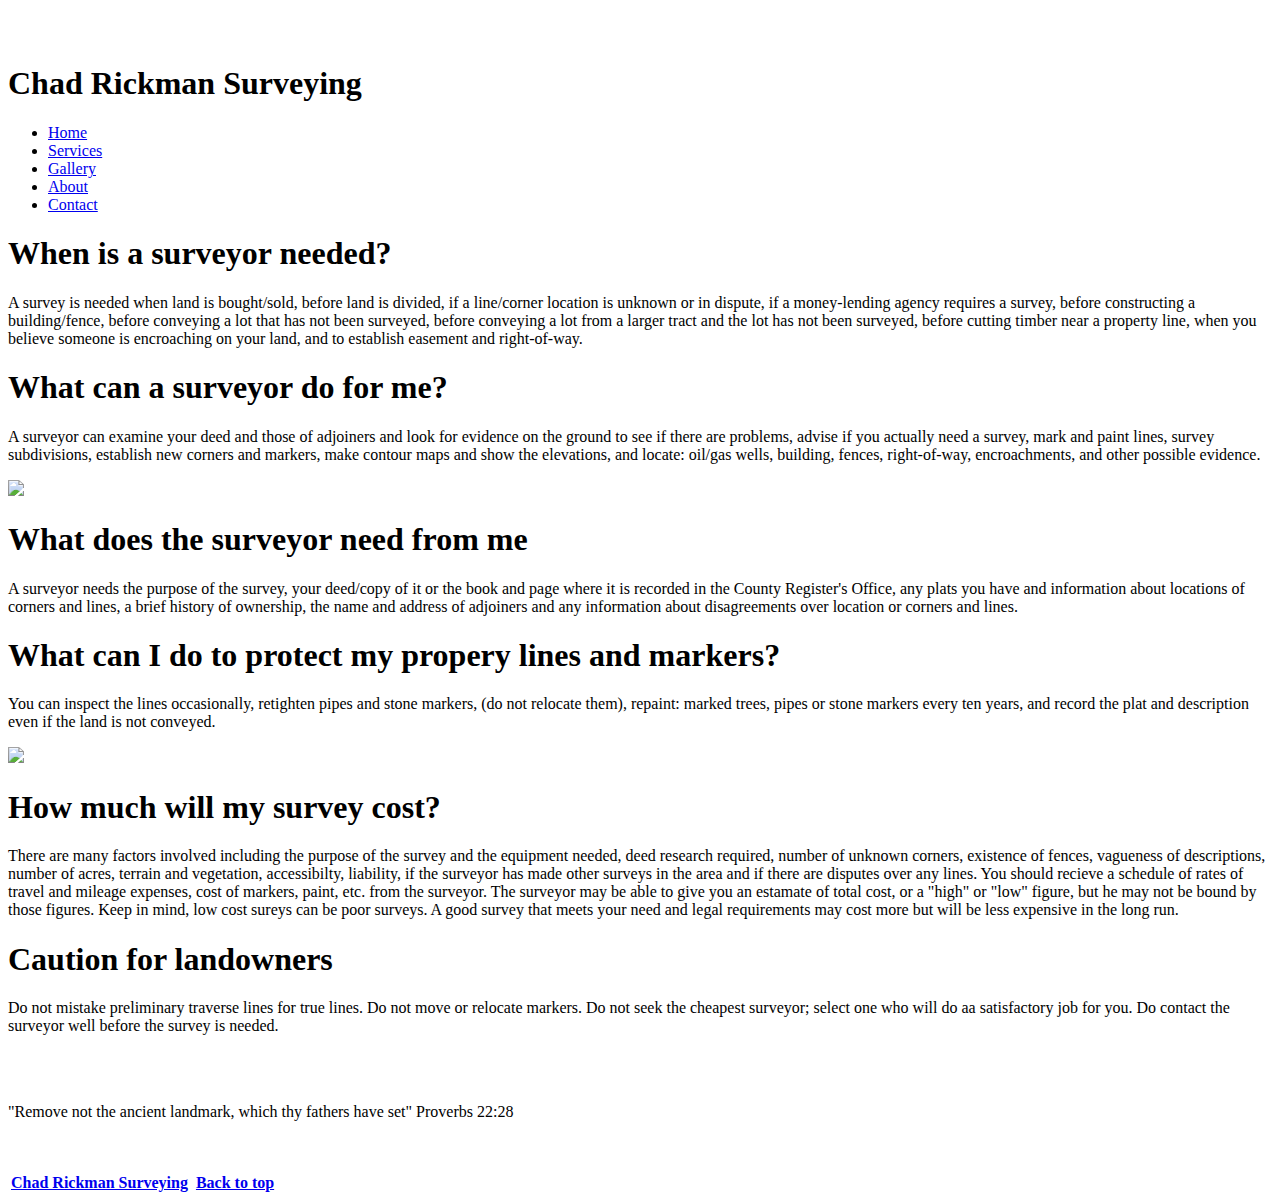
==== index.html @ 88ba6c83 "Add files via upload" ====
<!DOCTYPE html>
<html lang="en">

<head>
  <link rel="stylesheet" href="styles/styles.css">
  <link href="https://fonts.googleapis.com/css2?family=Montserrat:wght@500&display=swap" rel="stylesheet">
  <link href="https://fonts.googleapis.com/css2?family=Bevan&display=swap" rel="stylesheet">

</head>

 <body>
  <div class="head">

    <br>
    <br>

    <h1 class="heading">Chad Rickman Surveying</h1>

    <ul class="navi">
      <li><a class="navigation" href="index.html">Home</a></li>
      <li><a class="navigation" href="services.html">Services</a></li>
      <li><a class="navigation" href="gallery.html">Gallery</a></li>
      <li><a class="navigation" href="about.html">About</a></li>
      <li><a class="navigation" href="contact.html">Contact</a></li>
    </ul>
  </div>

  <div class="body">
   <h1 class="section">When is a surveyor needed?</h1>
  
   <p>A survey is needed when land is bought/sold, before land is divided, if a line/corner location is unknown or in dispute, if a money-lending agency requires a survey, before constructing a building/fence, before conveying a lot that has not been surveyed, before conveying a lot from a larger tract and the lot has not been surveyed, before cutting timber near a property line, when you believe someone is encroaching on your land, and to establish easement and right-of-way.<p>
  
   <h1 class="section">What can a surveyor do for me?</h1>
                
   <p>A surveyor can examine your deed and those of adjoiners and look for evidence on the ground to see if there are problems, advise if you actually need a survey, mark and paint lines, survey subdivisions, establish new corners and markers, make contour maps and show the elevations, and locate: oil/gas wells, building, fences, right-of-way, encroachments, and other possible evidence.<p>
                    
   <img src="https://res.cloudinary.com/dyfasyuiy/image/upload/c_scale,w_246/v1605711764/Rickman%20Surveying/032_rjvb2i.jpg">
                    
   <h1 class="section">What does the surveyor need from me</h1>
                      
   <p>A surveyor needs the purpose of the survey, your deed/copy of it or the book and page where it is recorded in the County Register's Office, any plats you have and information about locations of corners and lines, a brief history of ownership, the name and address of adjoiners and any information about disagreements over location or corners and lines.<p>
                            
   <h1 class="section">What can I do to protect my propery lines and markers?</h1>
                           
   <p>You can inspect the lines occasionally, retighten pipes and stone markers, (do not relocate them), repaint: marked trees, pipes or stone markers every ten years, and record the plat and description even if the land is not conveyed.<p>
  
   <img src="https://res.cloudinary.com/dyfasyuiy/image/upload/c_scale,w_188/v1605712318/Rickman%20Surveying/039_qv4msg.jpg">
                            
   <h1 class="section">How much will my survey cost?</h1>
                              
   <p>There are many factors involved including the purpose of the survey and the equipment needed, deed research required, number of unknown corners, existence of fences, vagueness of descriptions, number of acres, terrain and vegetation, accessibilty, liability, if the surveyor has made other surveys in the area and if there are disputes over any lines. You should recieve a schedule of rates of travel and mileage expenses, cost of markers, paint, etc. from the surveyor. The surveyor may be able to give you an estamate of total cost, or a "high" or "low" figure, but he may not be bound by those figures. Keep in mind, low cost sureys can be poor surveys. A good survey that meets your need and legal requirements may cost more but will be less expensive in the long run.
                              
   <h1 class="section">Caution for landowners</h1>
                              
   <p>Do not mistake preliminary traverse lines for true lines. Do not move or relocate markers. Do not seek the cheapest surveyor; select one who will do aa satisfactory job for you. Do contact the surveyor well before the survey is needed.<p>
  
   <br>
   <br>
  
   <p>"Remove not the ancient landmark, which thy fathers have set" Proverbs 22:28<p>
    
   <br>
    
    <div class="footer">
      
     <table>
      <tr>
       <th><a class="home_select" href="index.html">Chad Rickman Surveying</th>
       <th class="empty_cell"></th>
       <th><a class="top_select" href="index.html">Back to top</th>
      </tr>
  </div>
    
 </body>
</html>
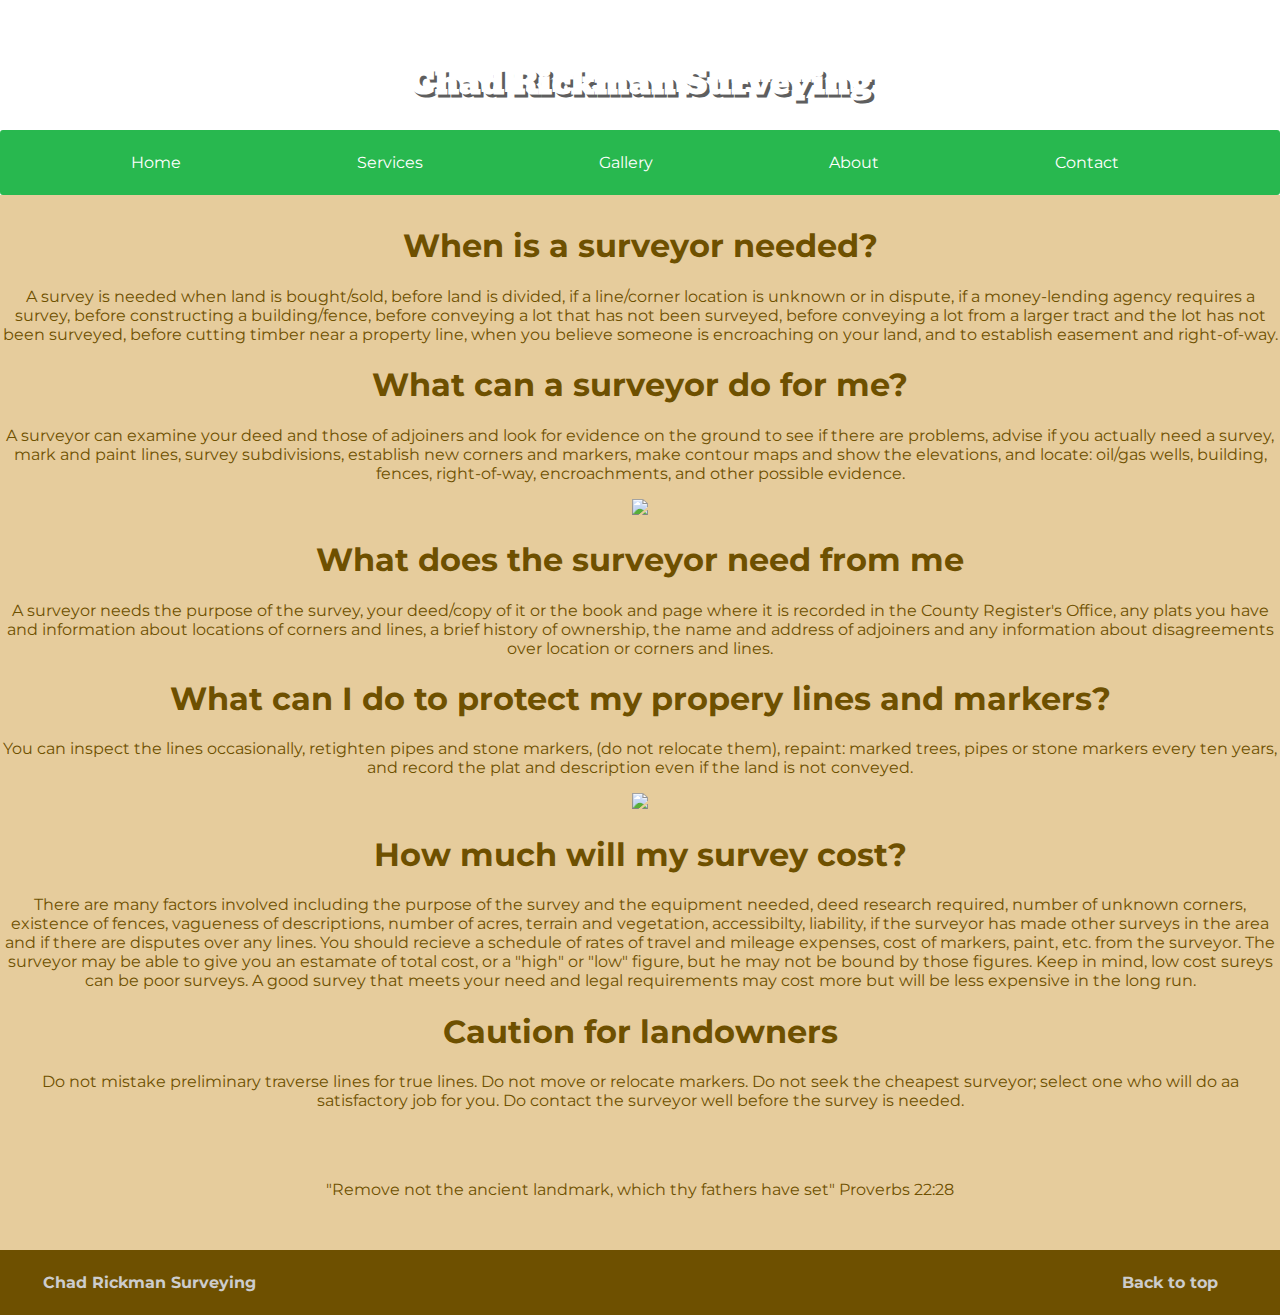
==== commit 5f42089f: "Update index.html" ====
--- a/index.html
+++ b/index.html
@@ -2,7 +2,7 @@
 <html lang="en">
 
 <head>
-  <link rel="stylesheet" href="styles/styles.css">
+  <link rel="stylesheet" href="styles.css">
   <link href="https://fonts.googleapis.com/css2?family=Montserrat:wght@500&display=swap" rel="stylesheet">
   <link href="https://fonts.googleapis.com/css2?family=Bevan&display=swap" rel="stylesheet">
 
@@ -72,4 +72,4 @@
   </div>
     
  </body>
-</html>+</html>
--- a/styles.css
+++ b/styles.css
@@ -0,0 +1,192 @@
+body {
+  margin: 0px;
+}
+
+.head {
+  background-image: url("https://res.cloudinary.com/dyfasyuiy/image/upload/c_scale,e_blur:39,w_1295/v1605105493/Rickman%20Surveying/surveying-equipment_ggf50b.jpg");
+  background-attachment: fixed;
+}
+
+.heading {
+  text-align: center;
+  font-family: 'Bevan', cursive;
+  color: white;
+  text-shadow: 3px 3px #5e5e5e;
+}
+
+.navi {
+  list-style-type: none;
+  overflow: hidden;
+  background-color: #28b84f;
+  border: 3px solid #28b84f;
+  border-radius: 3px;
+  color: white;
+}
+
+.navigation {
+  text-decoration: none;
+  color: white;
+  text-align: center;
+  float: left;
+  background-color: #28b84f;
+  padding: 20px;
+  padding-left: 88px;
+  padding-right: 88px;
+  font-family: 'Montserrat', sans-serif;
+}
+
+li, a:hover {
+  background-color: #30d95d;
+}
+
+.section {
+  text-shadow: none;
+  color: #6e5000;
+  font-family: 'Montserrat', sans-serif;
+  text-align: center;
+}
+
+.section_begin {
+  text-align: center;
+  padding: 10px;
+  margin-top: -16px;
+  background-color: #e6cc9c;
+  margin-bottom: -22px;
+  overflow: hidden;
+}
+
+.services {
+  list-style-type: disc;
+  background-color: #e6cc9c;
+  border: 0px;
+}
+
+.body_service {
+  background-color: #e6cc9c;
+  font-family: 'Montserrat', sans-serif;
+  color: #6e5000;
+  column-count: 2;
+}
+
+.body {
+  text-align: center;
+  background-color: #e6cc9c;
+  font-family: 'Montserrat', sans-serif;
+  color: #6e5000;
+  margin-top: -16px;
+  padding-top: 10px;
+}
+
+.service_img {
+  text-align: center;
+}
+
+.interested {
+  border: 3px solid #28b84f;
+  border-radius: 3px;
+  background-color: #28b84f;
+  padding: 20px;
+  padding-left: 85px;
+  padding-right: 85px;
+  color: white;
+  text-decoration: none;
+}
+
+.service {
+  background-color: #e6cc9c;
+}
+
+.footer {
+  background-color: #6e5000;
+  overflow: hidden;
+}
+
+.home_select {
+  background-color: #6e5000;
+  text-decoration: none;
+  color: #cccccc;
+  text-align: center;
+  float: right;
+  padding: 20px;
+  padding-left: 40px;
+  padding-right: 40px;
+  font-family: 'Montserrat', sans-serif;
+}
+
+.top_select {
+  background-color: #6e5000;
+  text-decoration: none;
+  color: #cccccc;
+  text-align: center;
+  float: right;
+  padding: 20px;
+  padding-left: 40px;
+  padding-right: 40px;
+  font-family: 'Montserrat', sans-serif;
+}
+
+.empty_cell{
+  padding-left: 390px;
+  padding-right: 390px;
+  margin-left: auto;
+  margin-right: auto;
+}
+
+.top_select:hover {
+  background-color: #6e5000;
+  color: white;
+}
+
+.home_select:hover {
+  background-color: #6e5000;
+  color: white;
+}
+
+
+.portfolio-background{
+  background-color:#e6cc9c;
+  column-count: 4;
+}
+
+.portfolio-pic{
+  width: 200px;
+  height: auto;
+}
+
+.portfolio.html gallery{
+  margin: 5px;
+  border: 1px solid #ccc;
+  float: left;
+  width: 180px;
+}
+
+.portfolio.html gallery img{
+  width: 100;
+  height: auto;
+}
+
+.portfolio.html gallery hover{
+  border: 1px solid #777
+}
+
+.contact-card{
+  box-sizing: content box;
+  width: 100%;
+  height: 280px;
+  background-color: #e6cc9c;
+  text-align: center;
+  align-content: center;
+  color: #6e5000;
+  font-family: 'Montserrat', sans-serif;
+}
+
+.contact-card p{
+  font-family: 'Montserrat', sans-serif;
+  align-content: center;
+  color: #6e5000;
+}
+
+.about {
+  margin-left: 100px;
+  margin-right: 100px;
+}